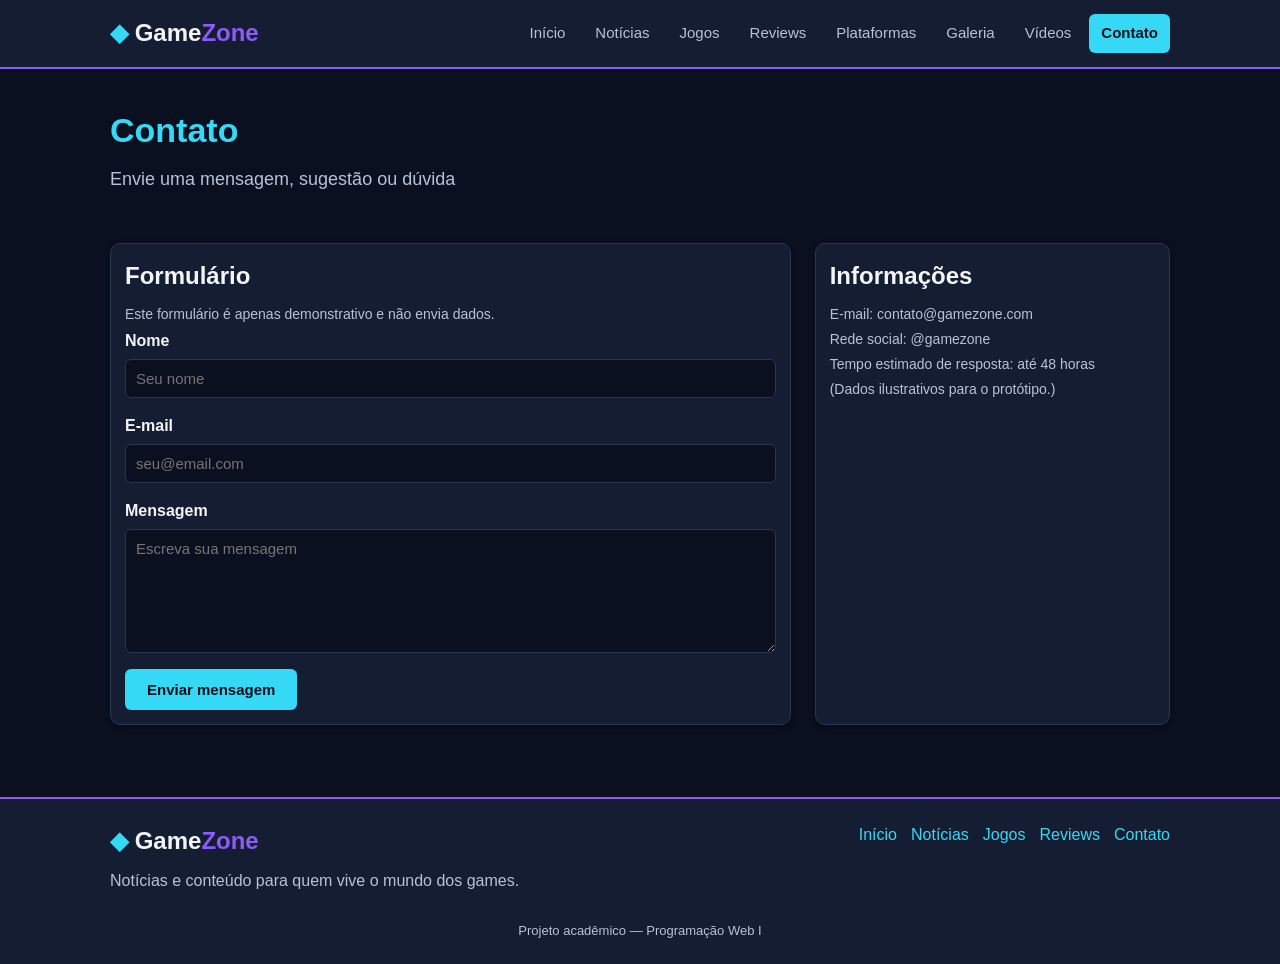
==== contato.html @ b8ef7c6c "Implementação Index, CSS e páginas" ====
<!DOCTYPE html>
<html lang="pt-BR">
<head>
  <meta charset="UTF-8">
  <meta name="viewport" content="width=device-width, initial-scale=1.0">
  <title>GameZone — Contato</title>
  <link rel="stylesheet" href="style.css">
</head>
<body>
  <header class="topo">
    <div class="container topo-interno">
      <a class="logo" href="index.html"><span class="logo-icone">◆</span> Game<span class="zone">Zone</span></a>
      <nav>
        <ul class="menu">
          <li><a href="index.html">Início</a></li>
          <li><a href="noticias.html">Notícias</a></li>
          <li><a href="jogos.html">Jogos</a></li>
          <li><a href="reviews.html">Reviews</a></li>
          <li><a href="plataformas.html">Plataformas</a></li>
          <li><a href="galeria.html">Galeria</a></li>
          <li><a href="videos.html">Vídeos</a></li>
          <li><a class="ativo" href="contato.html">Contato</a></li>
        </ul>
      </nav>
    </div>
  </header>

  <main class="container">
    <section class="titulo-pagina">
      <h1>Contato</h1>
      <p>Envie uma mensagem, sugestão ou dúvida</p>
    </section>

    <section class="secao">
      <div class="contato">
        <section class="formulario card">
          <h2>Formulário</h2>
          <p>Este formulário é apenas demonstrativo e não envia dados.</p>
          <form>
            <label for="nome">Nome</label>
            <input type="text" id="nome" name="nome" placeholder="Seu nome" autocomplete="name">

            <label for="email">E-mail</label>
            <input type="email" id="email" name="email" placeholder="seu@email.com" autocomplete="email">

            <label for="mensagem">Mensagem</label>
            <textarea id="mensagem" name="mensagem" rows="6" placeholder="Escreva sua mensagem"></textarea>

            <button type="button">Enviar mensagem</button>
          </form>
        </section>

        <aside class="contato-info card">
          <h2>Informações</h2>
          <p>E-mail: contato@gamezone.com</p>
          <p>Rede social: @gamezone</p>
          <p>Tempo estimado de resposta: até 48 horas</p>
          <p>(Dados ilustrativos para o protótipo.)</p>
        </aside>
      </div>
    </section>
  </main>

  <footer class="rodape">
    <div class="container rodape-interno">
      <div>
        <p class="logo"><span class="logo-icone">◆</span> Game<span class="zone">Zone</span></p>
        <p>Notícias e conteúdo para quem vive o mundo dos games.</p>
      </div>
      <ul class="rodape-links">
        <li><a href="index.html">Início</a></li>
        <li><a href="noticias.html">Notícias</a></li>
        <li><a href="jogos.html">Jogos</a></li>
        <li><a href="reviews.html">Reviews</a></li>
        <li><a href="contato.html">Contato</a></li>
      </ul>
    </div>
    <p class="rodape-nota">Projeto acadêmico — Programação Web I</p>
  </footer>
</body>
</html>
---- style.css ----
* {
  box-sizing: border-box;
}

body {
  margin: 0;
  font-family: Arial, Helvetica, sans-serif;
  background-color: #0B1020;
  color: #F2F5FA;
  line-height: 1.5;
}

a {
  color: #35D9F5;
  text-decoration: none;
}

a:hover {
  text-decoration: underline;
}

h1, h2, h3 {
  margin: 0 0 10px 0;
}

p {
  margin: 0 0 10px 0;
  color: #B8C2D6;
}

ul {
  margin: 0;
  padding: 0;
  list-style: none;
}

.container {
  max-width: 1100px;
  margin: 0 auto;
  padding: 0 20px;
}

/* ---------- Cabeçalho ---------- */
.topo {
  background-color: #151D32;
  border-bottom: 2px solid #8B5CF6;
}

.topo-interno {
  display: flex;
  justify-content: space-between;
  align-items: center;
  gap: 16px;
  padding-top: 14px;
  padding-bottom: 14px;
}

.logo {
  font-size: 24px;
  font-weight: bold;
  color: #F2F5FA;
}

.logo:hover {
  text-decoration: none;
}

.logo-icone {
  color: #35D9F5;
}

.logo span.zone {
  color: #8B5CF6;
}

.menu {
  display: flex;
  gap: 6px;
}

.menu a {
  display: block;
  padding: 8px 12px;
  color: #B8C2D6;
  border-radius: 6px;
  font-size: 15px;
}

.menu a:hover {
  color: #F2F5FA;
  text-decoration: none;
}

.menu a.ativo {
  color: #0B1020;
  background-color: #35D9F5;
  font-weight: bold;
}

/* ---------- Seções e títulos ---------- */
.secao {
  padding: 32px 0;
}

.titulo-pagina {
  padding: 36px 0 8px 0;
}

.titulo-pagina h1 {
  font-size: 34px;
  color: #35D9F5;
}

.titulo-pagina p {
  font-size: 18px;
}

.hero {
  background-color: #151D32;
  border-bottom: 1px solid #2A3553;
  text-align: center;
  padding: 56px 20px;
}

.hero h1 {
  font-size: 40px;
}

.hero p {
  font-size: 20px;
}

/* ---------- Áreas visuais (gradientes) ---------- */
.arte {
  display: flex;
  align-items: center;
  justify-content: center;
  height: 160px;
  font-size: 22px;
  font-weight: bold;
  color: #F2F5FA;
  text-align: center;
  padding: 10px;
  border-radius: 8px;
}

.arte-1 { background: linear-gradient(135deg, #8B5CF6, #0B1020); }
.arte-2 { background: linear-gradient(135deg, #35D9F5, #151D32); }
.arte-3 { background: linear-gradient(135deg, #0B1020, #8B5CF6); }
.arte-4 { background: linear-gradient(135deg, #151D32, #35D9F5); }
.arte-5 { background: linear-gradient(135deg, #8B5CF6, #35D9F5); }
.arte-6 { background: linear-gradient(135deg, #35D9F5, #8B5CF6); }

/* ---------- Cards ---------- */
.card {
  background-color: #151D32;
  border: 1px solid #2A3553;
  border-radius: 10px;
  padding: 14px;
  box-shadow: 0 2px 6px rgba(0, 0, 0, 0.4);
}

.card h3 {
  font-size: 18px;
  margin-top: 12px;
}

.card p {
  margin-bottom: 4px;
  font-size: 14px;
}

.nota {
  display: inline-block;
  background-color: #8B5CF6;
  color: #F2F5FA;
  font-weight: bold;
  padding: 3px 10px;
  border-radius: 6px;
  font-size: 14px;
}

.grade-4 {
  display: grid;
  grid-template-columns: repeat(4, 1fr);
  gap: 20px;
}

.grade-3 {
  display: grid;
  grid-template-columns: repeat(3, 1fr);
  gap: 20px;
}

/* ---------- Página inicial ---------- */
.principal-inicio {
  display: flex;
  gap: 24px;
}

.destaque {
  flex: 2;
}

.destaque .arte {
  height: 260px;
  font-size: 30px;
}

.recentes {
  flex: 1;
}

.recentes li {
  padding: 12px 0;
  border-bottom: 1px solid #2A3553;
}

.recentes .data {
  font-size: 13px;
  color: #35D9F5;
}

/* ---------- Notícias ---------- */
.noticia {
  display: flex;
  gap: 20px;
  align-items: center;
  margin-bottom: 18px;
}

.noticia .arte {
  width: 220px;
  height: 130px;
  flex-shrink: 0;
  font-size: 18px;
}

.data {
  font-size: 13px;
  color: #35D9F5;
  margin-bottom: 4px;
}

/* ---------- Filtros ilustrativos ---------- */
.filtros {
  display: flex;
  flex-wrap: wrap;
  gap: 10px;
  margin-bottom: 24px;
}

.filtro {
  padding: 8px 16px;
  border: 1px solid #8B5CF6;
  border-radius: 20px;
  color: #B8C2D6;
  background-color: #151D32;
  font-size: 14px;
}

.filtro-ativo {
  background-color: #8B5CF6;
  color: #F2F5FA;
}

/* ---------- Review ---------- */
.review {
  display: flex;
  gap: 24px;
}

.review-texto {
  flex: 2;
}

.review-texto .arte {
  height: 240px;
  font-size: 28px;
  margin-bottom: 14px;
}

.nota-geral {
  font-size: 40px;
  font-weight: bold;
  color: #35D9F5;
}

.review-lado {
  flex: 1;
}

table {
  width: 100%;
  border-collapse: collapse;
  background-color: #151D32;
  border-radius: 8px;
}

th, td {
  padding: 10px;
  text-align: left;
  border-bottom: 1px solid #2A3553;
}

th {
  color: #35D9F5;
}

.conclusao {
  margin-top: 24px;
  background-color: #151D32;
  border-left: 4px solid #8B5CF6;
  padding: 16px;
  border-radius: 6px;
}

/* ---------- Plataformas ---------- */
.plataforma .quantidade {
  font-size: 28px;
  font-weight: bold;
  color: #35D9F5;
}

.detalhe {
  height: 6px;
  border-radius: 3px;
  background: linear-gradient(90deg, #35D9F5, #8B5CF6);
  margin-bottom: 12px;
}

.aviso {
  margin-top: 20px;
  padding: 12px;
  border: 1px dashed #8B5CF6;
  border-radius: 6px;
  font-size: 14px;
}

/* ---------- Galeria ---------- */
.galeria {
  display: grid;
  grid-template-columns: repeat(3, 1fr);
  gap: 16px;
}

.galeria figure {
  margin: 0;
}

.galeria .arte {
  height: 190px;
}

.galeria figcaption {
  margin-top: 6px;
  font-size: 14px;
  color: #B8C2D6;
}

/* ---------- Vídeos ---------- */
.miniatura {
  position: relative;
}

.duracao {
  display: inline-block;
  background-color: #0B1020;
  color: #F2F5FA;
  padding: 2px 8px;
  border-radius: 4px;
  font-size: 13px;
}

/* ---------- Contato ---------- */
.contato {
  display: flex;
  gap: 24px;
}

.formulario {
  flex: 2;
}

.contato-info {
  flex: 1;
}

label {
  display: block;
  margin-bottom: 6px;
  font-weight: bold;
}

input, textarea {
  display: block;
  width: 100%;
  margin-bottom: 16px;
  padding: 10px;
  background-color: #0B1020;
  color: #F2F5FA;
  border: 1px solid #2A3553;
  border-radius: 6px;
  font-family: Arial, Helvetica, sans-serif;
  font-size: 15px;
}

button {
  background-color: #35D9F5;
  color: #0B1020;
  font-weight: bold;
  border: none;
  border-radius: 6px;
  padding: 12px 22px;
  font-size: 15px;
}

/* ---------- Rodapé ---------- */
.rodape {
  background-color: #151D32;
  border-top: 2px solid #8B5CF6;
  margin-top: 40px;
  padding: 24px 0;
}

.rodape-interno {
  display: flex;
  justify-content: space-between;
  align-items: flex-start;
  gap: 20px;
}

.rodape-links {
  display: flex;
  flex-wrap: wrap;
  gap: 14px;
}

.rodape-nota {
  text-align: center;
  font-size: 13px;
  margin: 18px 0 0 0;
}

/* ---------- Responsividade ---------- */
@media (max-width: 900px) {
  .grade-4,
  .grade-3,
  .galeria {
    grid-template-columns: repeat(2, 1fr);
  }

  .topo-interno,
  .principal-inicio,
  .review,
  .contato,
  .rodape-interno {
    flex-direction: column;
    align-items: stretch;
  }

  .menu {
    flex-wrap: wrap;
  }
}

@media (max-width: 600px) {
  .grade-4,
  .grade-3,
  .galeria {
    grid-template-columns: 1fr;
  }

  .noticia {
    flex-direction: column;
    align-items: stretch;
  }

  .noticia .arte {
    width: 100%;
  }

  .hero h1 {
    font-size: 30px;
  }
}
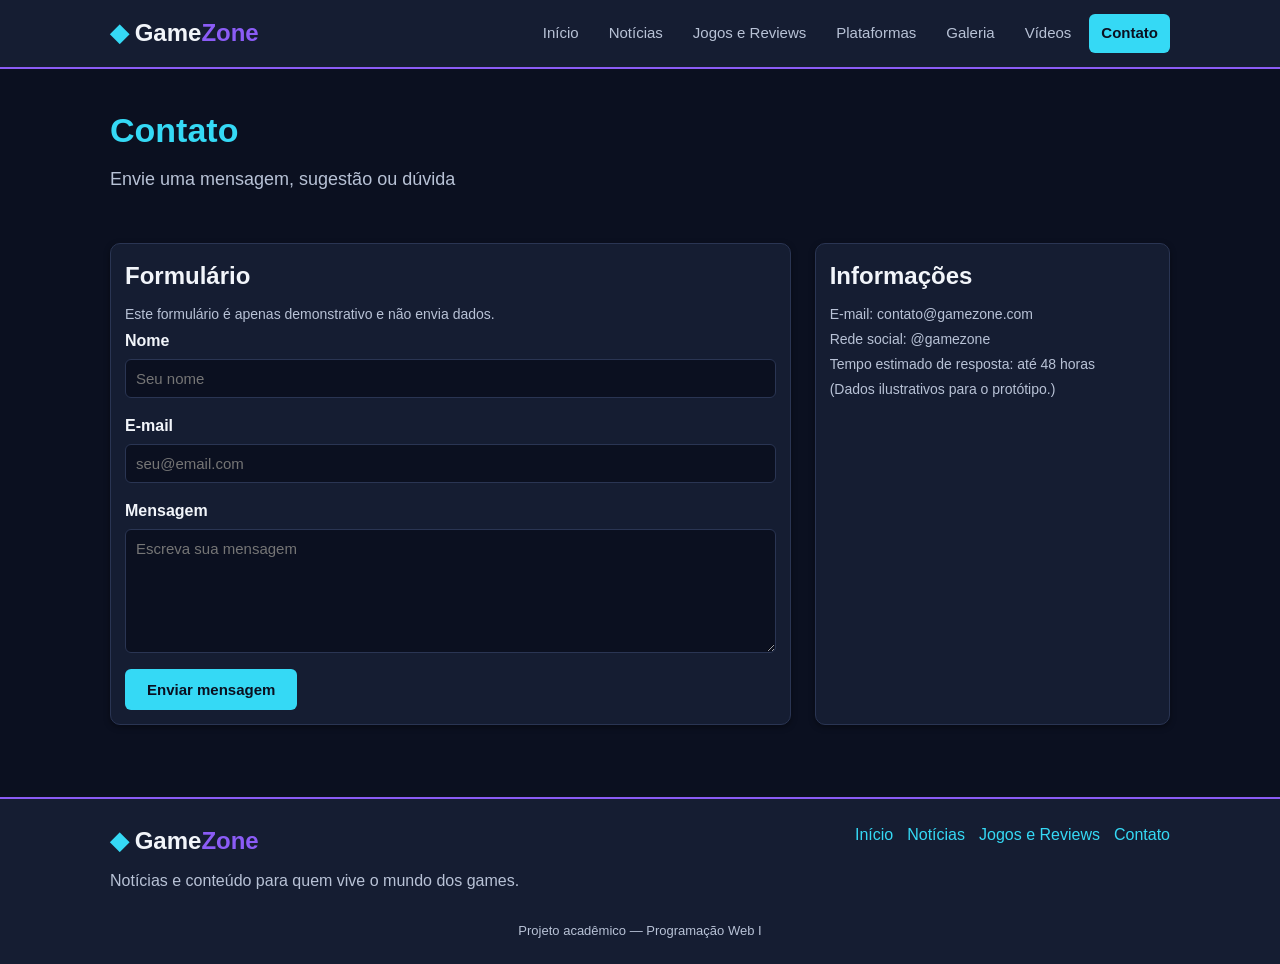
==== commit 43c7d0a4: "Alterações cards de jogos e reviews nas páginas" ====
--- a/contato.html
+++ b/contato.html
@@ -14,8 +14,7 @@
         <ul class="menu">
           <li><a href="index.html">Início</a></li>
           <li><a href="noticias.html">Notícias</a></li>
-          <li><a href="jogos.html">Jogos</a></li>
-          <li><a href="reviews.html">Reviews</a></li>
+          <li><a href="jogos.html">Jogos e Reviews</a></li>
           <li><a href="plataformas.html">Plataformas</a></li>
           <li><a href="galeria.html">Galeria</a></li>
           <li><a href="videos.html">Vídeos</a></li>
@@ -70,8 +69,7 @@
       <ul class="rodape-links">
         <li><a href="index.html">Início</a></li>
         <li><a href="noticias.html">Notícias</a></li>
-        <li><a href="jogos.html">Jogos</a></li>
-        <li><a href="reviews.html">Reviews</a></li>
+        <li><a href="jogos.html">Jogos e Reviews</a></li>
         <li><a href="contato.html">Contato</a></li>
       </ul>
     </div>
